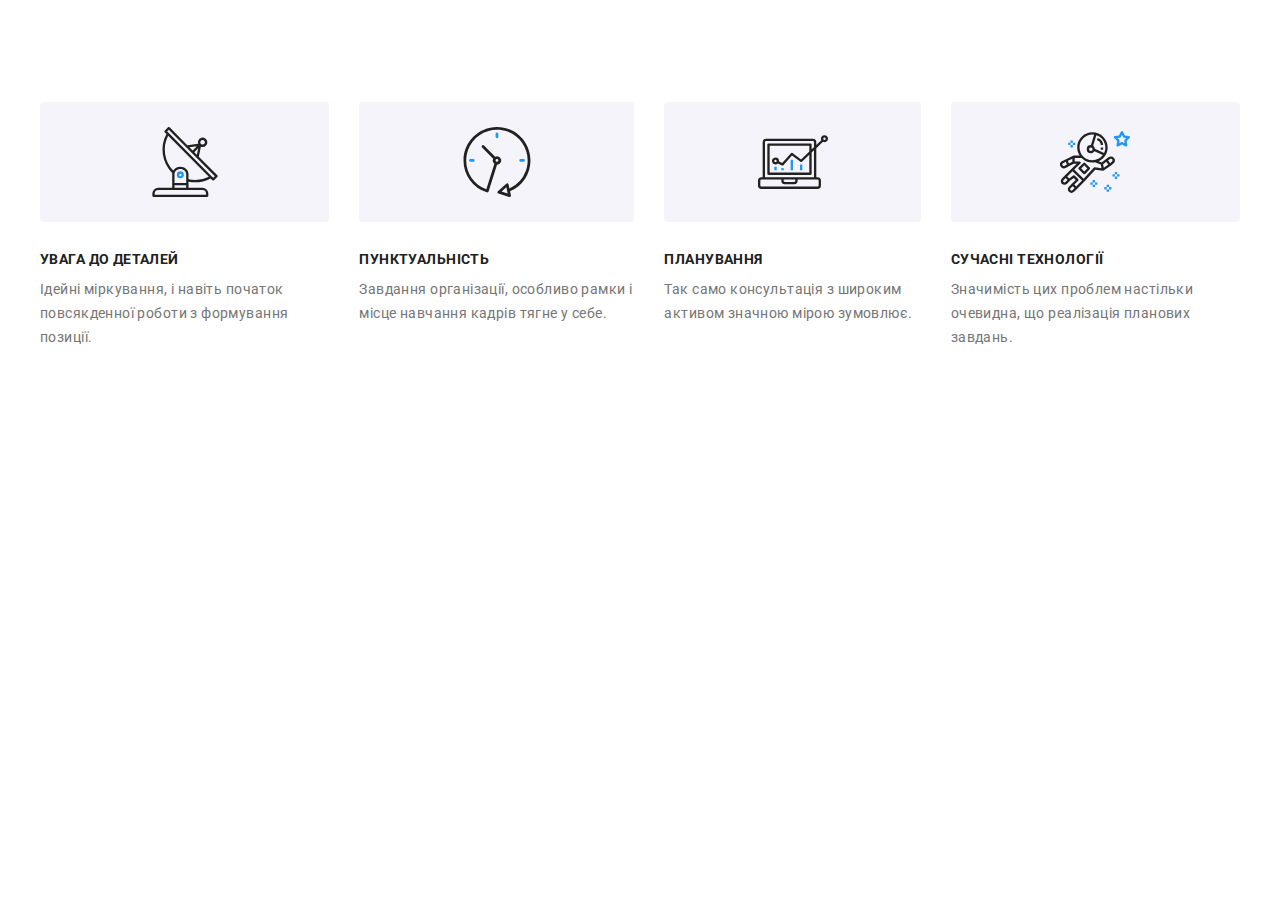
==== index.html @ f2a8a2c8 "module 8" ====
<!DOCTYPE html>
<html lang="uk">

<head>
  <meta charset="UTF-8" />
  <meta http-equiv="X-UA-Compatible" content="IE=edge" />
  <meta name="viewport" content="width=device-width, initial-scale=1.0" />
  <title>Студія</title>
  <link rel="stylesheet" href="https://cdnjs.cloudflare.com/ajax/libs/modern-normalize/1.1.0/modern-normalize.min.css"
    integrity="sha512-wpPYUAdjBVSE4KJnH1VR1HeZfpl1ub8YT/NKx4PuQ5NmX2tKuGu6U/JRp5y+Y8XG2tV+wKQpNHVUX03MfMFn9Q=="
    crossorigin="anonymous" referrerpolicy="no-referrer" />
  <link href="https://fonts.googleapis.com/css2?family=Raleway:wght@700&family=Roboto:wght@400;500;700;900&display=swap"
    rel="stylesheet" />
  <link rel="stylesheet" href="./css/main.min.css">
</head>

<body>
  <!-- <header class="header">
    <div class="container header__container">
      <nav class="navigation">
        <a href="/" lang="en" class="navigation__logo main__logo--dark"><span class="active__logo">Web</span>Studio</a>
        <ul class="menu">
          <li class="menu__item list">
            <a class="menu__link link current" href="./index.html">Студія</a>
          </li>
          <li class="menu__item list">
            <a class="menu__link link" href="./portfolio.html">Портфоліо</a>
          </li>
          <li class="menu__item list">
            <a class="menu__link link" href="">Контакти</a>
          </li>
        </ul>
      </nav>
      <div class="connect">
        <a class="contact link" href="mailto:info@devstudio.com">
          <svg class="mail__icon">
            <use href="./images/symbol-defs.svg#icon-envelope" width="16" height="12"></use>
          </svg>
          info@devstudio.com
        </a>
        <a class="contact link" href="tel:+380961111111">
          <svg class="tel__icon">
            <use href="./images/symbol-defs.svg#icon-phone" width="10" height="16"></use>
          </svg>
          +38 096 111 11 11
        </a>
      </div>
    </div>
  </header> -->

  <main>
    <!-- <section class="hero">
      <div class="container">
        <h2 class="visually-hidden">Оформити замовлення</h2>
        <h1 class="hero__header">Ефективні рішення для <br> вашого бізнесу</h1>
        <button data-modal-open type="button" class="main__btn">Замовити послугу</button>
      </div>
    </section> -->

    <section class="about">
      <div class="container">
        <h2 class="visually-hidden">Про роботу</h2>
        <ul class="about__list">
          <li class="about__item antenna list">
            <h3 class="about__title">УВАГА ДО ДЕТАЛЕЙ</h3>
            <p class="about__content">
              Ідейні міркування, і навіть початок повсякденної роботи з
              формування позиції.
            </p>
          </li>
          <li class="about__item clock list">
            <h3 class="about__title">ПУНКТУАЛЬНІСТЬ</h3>
            <p class="about__content">
              Завдання організації, особливо рамки і місце навчання кадрів тягне
              у себе.
            </p>
          </li>
          <li class="about__item diagram list">
            <h3 class="about__title">ПЛАНУВАННЯ</h3>
            <p class="about__content">
              Так само консультація з широким активом значною мірою зумовлює.
            </p>
          </li>
          <li class="about__item astronaut list">
            <h3 class="about__title">СУЧАСНІ ТЕХНОЛОГІЇ</h3>
            <p class="about__content">
              Значимість цих проблем настільки очевидна, що реалізація планових
              завдань.
            </p>
          </li>
        </ul>
      </div>
    </section>

    <!-- <section class="work">
      <div class="container">
        <h2 class="work__header">Чим ми займаємося</h2>
        <ul class="work-list">
          <li class="work-list__img list">
            <h3 class="work-list__title">Десктопні додатки</h3>
            <img src="./images/about_first.jpg" alt="програми" width="370" />
          </li>
          <li class="work-list__img list">
            <h3 class="work-list__title">Мобільні додатки</h3>
            <img src="./images/about_second.jpg" alt="додатки" width="370" />
          </li>
          <li class="work-list__img list">
            <img src="./images/about_third.jpg" alt="дизайн" width="370" />
            <h3 class="work-list__title">Дизайнерські рішення</h3>
          </li>
        </ul>
      </div>
    </section> -->

    <!-- <section class="team">
      <div class="container">
        <h3 class="visually-hidden">Стаф</h3>
        <h2 class="team__header">Наша команда</h2>
        <ul class="team__list">
          <li class="team-list__item list">
            <img class="team-list__img" src="./images/ihor.jpg" alt="Ігор" width="270" />
            <div class="team-list__member">
              <h3 class="team-list__name">Ігор Дем'яненко</h3>
              <p class="team-list__job" lang="en">Product Designer</p>
              <ul class="soc-list list">
                <li class="soc-list__item">
                  <a href="" class="soc-list__link">
                    <svg class="soc-list__icon soc-list__icon--light" width="20" height="20">
                      <use href="./images/symbol-defs.svg#icon-instagram-2"></use>
                    </svg></a>
                </li>
                <li class="soc-list__item">
                  <a href="" class="soc-list__link">
                    <svg class="soc-list__icon soc-list__icon--light" width="20" height="20">
                      <use href="./images/symbol-defs.svg#icon-twitter-1 "></use>
                    </svg></a>
                </li>
                <li class="soc-list__item">
                  <a href="" class="soc-list__link">
                    <svg class="soc-list__icon soc-list__icon--light" width="20" height="20">
                      <use href="./images/symbol-defs.svg#icon-facebook-1"></use>
                    </svg></a>
                </li>
                <li class="soc-list__item">
                  <a href="" class="soc-list__link">
                    <svg class="soc-list__icon soc-list__icon--light" width="20" height="20">
                      <use href="./images/symbol-defs.svg#icon-linkedin-1"></use>
                    </svg></a>
                </li>
              </ul>
            </div>
          </li>

          <li class="team-list__item list">
            <img class="team-list__img" src="./images/olha.jpg" alt="Ольга" width="270" />
            <div class="team-list__member">
              <h3 class="team-list__name">Ольга Рєпіна</h3>
              <p class="team-list__job" lang="en">Frontend Developer</p>
              <ul class="soc-list list">
                <li class="soc-list__item">
                  <a href="" class="soc-list__link">
                    <svg class="soc-list__icon soc-list__icon--light" width="20" height="20">
                      <use href="./images/symbol-defs.svg#icon-instagram-2"></use>
                    </svg></a>
                </li>
                <li class="soc-list__item">
                  <a href="" class="soc-list__link">
                    <svg class="soc-list__icon soc-list__icon--light" width="20" height="20">
                      <use href="./images/symbol-defs.svg#icon-twitter-1 "></use>
                    </svg></a>
                </li>
                <li class="soc-list__item">
                  <a href="" class="soc-list__link">
                    <svg class="soc-list__icon soc-list__icon--light" width="20" height="20">
                      <use href="./images/symbol-defs.svg#icon-facebook-1"></use>
                    </svg></a>
                </li>
                <li class="soc-list__item">
                  <a href="" class="soc-list__link">
                    <svg class="soc-list__icon soc-list__icon--light" width="20" height="20">
                      <use href="./images/symbol-defs.svg#icon-linkedin-1"></use>
                    </svg></a>
                </li>
              </ul>
            </div>
          </li>
          <li class="team-list__item list">
            <img class="team-list__img" src="./images/mykola.jpg" alt="Микола" width="270" />
            <div class="team-list__member">
              <h3 class="team-list__name">Микола Тарасов</h3>
              <p class="team-list__job" lang="en">Marketing</p>
              <ul class="soc-list list">
                <li class="soc-list__item">
                  <a href="" class="soc-list__link">
                    <svg class="soc-list__icon soc-list__icon--light" width="20" height="20">
                      <use href="./images/symbol-defs.svg#icon-instagram-2"></use>
                    </svg></a>
                </li>
                <li class="soc-list__item">
                  <a href="" class="soc-list__link">
                    <svg class="soc-list__icon soc-list__icon--light" width="20" height="20">
                      <use href="./images/symbol-defs.svg#icon-twitter-1 "></use>
                    </svg></a>
                </li>
                <li class="soc-list__item">
                  <a href="" class="soc-list__link">
                    <svg class="soc-list__icon soc-list__icon--light" width="20" height="20">
                      <use href="./images/symbol-defs.svg#icon-facebook-1"></use>
                    </svg></a>
                </li>
                <li class="soc-list__item">
                  <a href="" class="soc-list__link">
                    <svg class="soc-list__icon soc-list__icon--light" width="20" height="20">
                      <use href="./images/symbol-defs.svg#icon-linkedin-1"></use>
                    </svg></a>
                </li>
              </ul>
            </div>
          </li>
          <li class="team-list__item list">
            <img class="team-list__img" src="./images/mykhailo.jpg" alt="Михайло" width="270" />
            <div class="team-list__member">
              <h3 class="team-list__name">Михайло Єрмаков</h3>
              <p class="team-list__job" lang="en">UI Designer</p>
              <ul class="soc-list list">
                <li class="soc-list__item">
                  <a href="" class="soc-list__link link">
                    <svg class="soc-list__icon soc-list__icon--light" width="20" height="20">
                      <use href="./images/symbol-defs.svg#icon-instagram-2"></use>
                    </svg></a>
                </li>
                <li class="soc-list__item">
                  <a href="" class="soc-list__link link">
                    <svg class="soc-list__icon soc-list__icon--light" width="20" height="20">
                      <use href="./images/symbol-defs.svg#icon-twitter-1 "></use>
                    </svg></a>
                </li>
                <li class="soc-list__item">
                  <a href="" class="soc-list__link link">
                    <svg class="soc-list__icon soc-list__icon--light" width="20" height="20">
                      <use href="./images/symbol-defs.svg#icon-facebook-1"></use>
                    </svg></a>
                </li>
                <li class="soc-list__item">
                  <a href="" class="soc-list__link link">
                    <svg class="soc-list__icon soc-list__icon--light" width="20" height="20">
                      <use href="./images/symbol-defs.svg#icon-linkedin-1"></use>
                    </svg></a>
                </li>
              </ul>
            </div>
          </li>
        </ul>
      </div>
    </section> -->

    <!-- <section class="clients">
      <div class="container">
        <h2 class="clients__header">Постійні клієнти</h2>
        <ul class="clients-list list">
          <li class="clients-list__item">
            <a href="" class="clients-list__link">
              <svg class="clients-list__icon" width="170" height="92">
                <use href="./images/symbol-defs.svg#icon-Logo1"></use>
              </svg>
            </a>
          </li>
          <li class="clients-list__item">
            <a href="" class="clients-list__link">
              <svg class="clients-list__icon" width="170" height="92">
                <use href="./images/symbol-defs.svg#icon-Logo2"></use>
              </svg>
            </a>
          </li>
          <li class="clients-list__item">
            <a href="" class="clients-list__link">
              <svg class="clients-list__icon" width="170" height="92">
                <use href="./images/symbol-defs.svg#icon-Logo3"></use>
              </svg>
            </a>
          </li>
          <li class="clients-list__item">
            <a href="" class="clients-list__link">
              <svg class="clients-list__icon" width="170" height="92">
                <use href="./images/symbol-defs.svg#icon-Logo4"></use>
              </svg>
            </a>
          </li>
          <li class="clients-list__item">
            <a href="" class="clients-list__link">
              <svg class="clients-list__icon" width="170" height="92">
                <use href="./images/symbol-defs.svg#icon-Logo5"></use>
              </svg>
            </a>
          </li>
          <li class="clients-list__item">
            <a href="" class="clients-list__link">
              <svg class="clients-list__icon" width="170" height="92">
                <use href="./images/symbol-defs.svg#icon-Logo6"></use>
              </svg>
            </a>
          </li>
        </ul>
      </div>
    </section> -->
  </main>

  <!-- <footer>
    <div class="container container__footer">

      <div class="footer">
        <a href="/" lang="en" class="footer__logo main__logo--light"><span class="active__logo">Web</span>Studio</a>
        <address class="address">
          <ul>
            <li class="address__map list">
              <a class="address__map link" href="https://goo.gl/maps/jwkZKJN9jdNiGh6j6" target="_blank"
                rel="noopener noreferrer nofollow">м. Київ, пр-т Лесі Українки, 26</a>
            </li>
            <li class="address__list list">
              <a class="address__item link" href="mailto:info@devstudio.com">info@devstudio.com</a>
            </li>
            <li class="address__list list">
              <a class="address__item link" href="tel:+380961111111">+38 096 111 11 11</a>
            </li>
          </ul>
      </div>

      <div class="footer__contact">
        <h2 class="footer__header">приєднуйтесь</h2>
        <ul class="footer-soc-list list">
          <li class="footer-soc-list__item">
            <a href="" class="footer-soc-list__link link">
              <svg class="footer-soc-list__icon .soc-list__icon--dark" width="20" height="20">
                <use href="./images/symbol-defs.svg#icon-instagram-2"></use>
              </svg></a>
          </li>
          <li class="footer-soc-list__item">
            <a href="" class="footer-soc-list__link link">
              <svg class="footer-soc-list__icon .soc-list__icon--dark" width="20" height="20">
                <use href="./images/symbol-defs.svg#icon-twitter-1 "></use>
              </svg></a>
          </li>
          <li class="footer-soc-list__item">
            <a href="" class="footer-soc-list__link link">
              <svg class="footer-soc-list__icon .soc-list__icon--dark" width="20" height="20">
                <use href="./images/symbol-defs.svg#icon-facebook-1"></use>
              </svg></a>
          </li>
          <li class="footer-soc-list__item">
            <a href="" class="footer-soc-list__link link">
              <svg class="footer-soc-list__icon .soc-list__icon--dark" width="20" height="20">
                <use href="./images/symbol-defs.svg#icon-linkedin-1"></use>
              </svg></a>
          </li>
        </ul>
        </address>
      </div>

      <div class="subscribe">
        <h2 class="subscribe__header">Підпишіться на розсилку</h2>
        <form class="subscribe__form">
          <label>
            <input type="email" class="subscribe__input" placeholder="E-mail">
          </label>
          <button type="submit" class="subscribe__button button">Підписатися
            <svg class="subscribe__icon" width="24" height="24">
              <use href="./images/  icons.svg#icon-send"></use>
            </svg>
          </button>
        </form>
      </div>

    </div>
  </footer> -->

  <!-- <div class="backdrop is-hidden" data-modal>
    <div class="modal">
      <button data-modal-close type="button" class="modal__btn">
        <svg class="modal__icon" width="14" height="14">
          <use href="./images/symbol-defs.svg#icon-close"></use>
        </svg>
      </button>

      <p class="modal__title">Залиште свої дані, ми вам передзвонимо</p>
      <form>
        <label class="modal__name">
          <span class="modal__text">Ім'я</span>
          <span class="input-wrap">
            <input type="text" class="modal-wrap__input" name="user-name" required />
            <svg class="modal-wrap__icon">
              <use href="./images/  icons.svg#icon-person" width="18" height="18"></use>
            </svg>
          </span>
        </label>

        <label class="modal__label">
          <span class="modal__text">Телефон</span>
          <span class="input-wrap">
            <input type="tel" class="modal-wrap__input" name="phone" required />
            <svg class="modal-wrap__icon">
              <use href="./images/  icons.svg#icon-phone" width="18" height="18"></use>
            </svg>
          </span>
        </label>

        <label class="modal__label">
          <span class="modal__text">Пошта</span>
          <span class="input-wrap">
            <input type="email" class="modal-wrap__input" name="email" required />
            <svg class="modal-wrap__icon">
              <use href="./images/  icons.svg#icon-email" width="18" height="18"></use>
            </svg>
          </span>
        </label>

        <label class="modal__label">
          <span class="modal__text">Коментар</span>
          <textarea name="comment" id="comment" class="modal__comment" placeholder="Введіть текст"></textarea>
        </label>

        <div class="modal-field">
          <input type="checkbox" class="modal-field__check visually-hidden" name="policy" value="true" id="policy"
            required />
          <label for="policy" class="check-text">
            <span>
              <svg class="modal-field__icon">
                <use href="./images/  icons.svg#icon-check" width="16" height="15"></use>
              </svg>
            </span>
            Погоджуюся з розсилкою та приймаю <a href="" class="policy">Умови договору</a>
          </label>
        </div>

        <button type="submit" class="modal__button button">Відправити</button>
      </form>

    </div>
  </div>
  <script src="./js/modal.js"></script> -->
</body>

</html>
---- css/main.min.css ----
p,h1,h2,h3,h4,h5,h6{margin:0}ul,ol{margin:0;padding-left:0}button{cursor:pointer}img{display:block}:root{--main-color: #212121;--main-background-color: #ffffff;--typical-lh: 1.14;--primary-bg-color: #f5f4fa;--active-bg-color: #2196f3;--active-link-color: #2196f3;--header-text-color: #000000;--pale-color: #757575;--hero-bg-color: #2f303a;--secondary-color: #ffffff;--address-color: rgba(255, 255, 255, 0.6);--border-project-color: #eeeeee;--inactive-btn-color: #f5f4fa;--transition-timing-fun: cubic-bezier(0.4, 0, 0.2, 1)}.visually-hidden{position:absolute;white-space:nowrap;width:1px;height:1px;overflow:hidden;border:0;padding:0;clip:rect(0 0 0 0);-webkit-clip-path:inset(50%);clip-path:inset(50%);margin:-1px}body{background-color:var(--main-background-color);font-family:"Roboto",sans-serif}.list{list-style:none}.link{text-decoration:none;transition:color 250ms var(--transition-timing-fun)}.link:hover,.link:focus{color:var(--active-link-color)}.container{width:1200px;padding-left:15px;padding-right:15px;margin:0 auto}.backdrop{position:fixed;width:100%;height:100%;top:0;background-color:rgba(0,0,0,.2);transition:opacity 300ms linear,visibility 300ms linear}.modal{position:absolute;top:50%;left:50%;transform:translate(-50%, -50%);width:528px;min-height:581px;background-color:var(--main-background-color);transform:translate(-50%, -50%) scale(1);transition:transform 300ms linear;padding:40px;border-radius:4px}.backdrop.is-hidden .modal{transform:translate(-50%, -50%) scale(1)}.modal__icon:hover,.modal__icon:focus{fill:var(--active-bg-color)}.modal__btn{width:30px;height:30px;border:1px solid rgba(0,0,0,.1);border-radius:50%;background-color:rgba(0,0,0,0);position:absolute;right:8px;top:8px;color:var(--header-text-color);display:flex;align-items:center;justify-content:center}.is-hidden{opacity:0;visibility:hidden;pointer-events:none}.modal__title{font-weight:700;font-size:20px;text-align:center;margin-bottom:12px}.modal-wrap__input{width:100%;height:40px;border:1px solid rgba(33,33,33,.2);border-radius:4px;padding-left:42px;outline:rgba(0,0,0,0)}.modal-wrap__input:focus{border:1px solid var(--active-bg-color)}.input-wrap{position:relative}.modal-wrap__icon{position:absolute;width:18px;height:18px;top:50%;transform:translateY(-50%);left:12px}.modal-wrap__input:focus+.modal-wrap__icon{fill:var(--active-bg-color)}.modal__name{display:block;margin-top:12px}.modal__label{display:block;margin-top:10px}.modal__text{font-size:12px;color:#757575;margin-bottom:4px;display:block}.modal__comment{width:100%;height:120px;border:1px solid rgba(33,33,33,.2);border-radius:4px;margin-bottom:25px;padding:12px 16px;resize:none}.modal__comment::-moz-placeholder{font-size:12px;color:rgba(117,117,117,.5)}.modal__comment:-ms-input-placeholder{font-size:12px;color:rgba(117,117,117,.5)}.modal__comment::placeholder{font-size:12px;color:rgba(117,117,117,.5)}.check-text{font-size:14px;letter-spacing:.03em;color:#757575;display:flex;align-items:center;justify-content:center}.check-text span{width:16px;height:15px;border:2px solid var(--main-color);border-radius:2px;margin-right:7px;display:flex;align-items:center;justify-content:center;fill:rgba(0,0,0,0)}.modal-field__check:checked+.check-text span{background-color:var(--active-bg-color);border-color:rgba(0,0,0,0);fill:var(--secondary-color)}.modal-field__check:focus+.check-text span{border-color:var(--active-link-color)}.modal-field__icon{width:16px;height:15px}.policy{margin-left:5px;font-size:14px;letter-spacing:.03em;color:var(--active-link-color);text-underline-offset:3px}.modal__button{color:var(--secondary-color);box-shadow:0px 4px 4px rgba(0,0,0,.15);border-radius:4px;border:none;font-size:16px;text-align:center;letter-spacing:.06em;background-color:var(--active-bg-color);min-width:200px;height:50px;display:flex;justify-content:center;align-items:center;margin:30px auto 0;font-weight:700}.modal__button:hover,.modal__button:focus{background-color:#188ce8}.header{padding-top:24px;padding-bottom:25px;border-bottom:1px solid #ececec}.navigation__logo,.navigation__logo:visited{text-decoration:none;font-family:"Raleway",sans-serif;font-weight:700;font-size:26px;line-height:1.19;letter-spacing:.03em;margin-right:93px}.menu__link{font-weight:500;font-size:14px;line-height:var(--typical-lh);letter-spacing:.02em;color:var(--main-color);position:relative}.active__logo{color:var(--active-link-color)}.current::after{content:"";display:block;position:absolute;width:100%;height:4px;border-radius:2px;background-color:var(--active-bg-color);margin-top:28px}.header__container{display:flex;align-items:center}.navigation{display:flex;align-items:center}.menu{display:flex;gap:50px}.connect{display:flex;margin-left:auto;gap:30px}.contact{display:flex;font-weight:500;font-size:14px;line-height:var(--typical-lh);letter-spacing:.02em;color:var(--pale-color);align-items:center;justify-content:center}.mail__icon{width:16px;height:12px;margin-right:10px;fill:#757575}.link:hover .mail__icon,.link:focus .mail__icon{fill:var(--active-link-color)}.tel__icon{width:10px;height:16px;margin-right:10px;fill:#757575}.link:hover .tel__icon,.link:focus .tel__icon{fill:var(--active-link-color)}.main__logo--dark{color:var(--main-color)}.main__logo--light{color:#fff}.hero{background-color:var(--hero-bg-color);padding-top:200px;padding-bottom:200px;text-align:center;max-width:1600px;height:600px;background-image:linear-gradient(to right, rgba(47, 48, 58, 0.4), rgba(47, 48, 58, 0.4)),url(../images/hero.jpg);background-repeat:no-repeat;background-size:cover;background-position:center;margin:0 auto}.hero__header{font-weight:900;font-size:44px;line-height:1.36;letter-spacing:.06em;text-transform:uppercase;color:var(--secondary-color);margin-bottom:30px;display:flex;justify-content:center}.main__btn{font-family:inherit;font-style:normal;font-weight:700;font-size:16px;line-height:1.87;letter-spacing:.06em;box-shadow:0px 4px 4px rgba(0,0,0,.15);border-radius:4px;color:var(--secondary-color);background-color:var(--active-bg-color);min-width:216px;height:50px;border:none;display:flex;justify-content:center;align-items:center;margin:0 auto}.about__list{display:flex;gap:30px}.about{padding-top:94px;padding-bottom:94px}.about__title{font-weight:700;font-size:14px;line-height:var(--typical-lh);letter-spacing:.03em;text-transform:uppercase;color:var(--main-color);margin-bottom:10px}.about__content{font-size:14px;line-height:1.71;letter-spacing:.03em;color:var(--pale-color)}.about__item::before{display:block;content:"";height:120px;background-color:#f5f4fa;background-repeat:no-repeat;background-position:center;margin-bottom:30px;border-radius:4px}.antenna::before{background-image:url("../images/antenna 1.svg")}.clock::before{background-image:url("../images/clock 1.svg")}.diagram::before{background-image:url("../images/diagram 1.svg")}.astronaut::before{background-image:url("../images/astronaut 1.svg")}.work{padding-bottom:94px}.work-list{display:flex;gap:30px;position:relative}.work__header{font-weight:700;font-size:36px;line-height:1.16;text-align:center;letter-spacing:.03em;color:#212121;margin-bottom:50px}.work-list__title{position:absolute;font-size:14px;line-height:1.14;text-align:center;letter-spacing:.03em;text-transform:uppercase;color:#fff;width:370px;height:70px;padding:27px;text-align:center;bottom:0;background:rgba(47,48,58,.8)}.team{background-color:var(--primary-bg-color);padding-top:94px;padding-bottom:94px}.team__list{display:flex;gap:30px}.team__header{font-weight:700;font-size:36px;line-height:1.16;text-align:center;letter-spacing:.03em;color:var(--main-color);margin-bottom:50px}.team-list__item{background:var(--main-background-color);box-shadow:0px 1px 3px rgba(0,0,0,.12),0px 1px 1px rgba(0,0,0,.14),0px 2px 1px rgba(0,0,0,.2);border-radius:0px 0px 4px 4px}.team-list__name{font-weight:500;font-size:16px;line-height:1.19;text-align:center;letter-spacing:.03em;color:var(--main-color)}.team-list__job{font-size:16px;line-height:1.19;text-align:center;letter-spacing:.03em;color:var(--pale-color);margin-top:10px}.team-list__member{padding-top:30px;padding-bottom:30px}.soc-list{display:flex;margin-top:16px;justify-content:center;gap:10px}.soc-list__link{width:44px;height:44px;border-radius:50%;display:flex;align-items:center;justify-content:center;transition:background-color 250ms var(--transition-timing-fun),fill 250ms var(--transition-timing-fun)}.soc-list__link:hover,.soc-list__link:focus{background-color:var(--active-bg-color)}.soc-list__link:hover .soc-list__icon,.soc-list__link:focus .soc-list__icon{fill:var(--secondary-color)}.soc-list__icon--light{fill:#afb1b8}.soc-list__icon--dark{fill:var(--main-background-color);background-color:rgba(255,255,255,.1)}.clients{padding-top:94px;padding-bottom:94px}.clients__header{font-weight:700;font-size:36px;line-height:1.16;letter-spacing:.03em;color:var(--main-color);text-align:center;margin-bottom:50px}.clients-list{display:flex;gap:30px}.clients-list__link{display:flex;align-items:center;justify-content:center;width:170px;height:92px;border:1px solid #afb1b8;border-radius:4px;transition:border 250ms var(--transition-timing-fun),fill 250ms var(--transition-timing-fun)}.clients-list__link:hover,.clients-list__link:focus{border:1px solid var(--active-link-color)}.clients-list__icon{fill:#afb1b8;width:106px;height:60px}.clients-list__link:hover .clients-list__icon,.clients-list__link:focus .clients-list__icon{fill:var(--active-link-color)}.project-list{display:flex;flex-wrap:wrap;gap:30px}.project{padding:20px 24px}.project-list__item{background:var(--main-background-color);border:1px solid #eee;width:370px;transition:box-shadow 250ms var(--transition-timing-fun)}.project-list__item:hover,.project-list__item:focus{box-shadow:0px 1px 1px rgba(0,0,0,.12),0px 4px 4px rgba(0,0,0,.06),1px 4px 6px rgba(0,0,0,.16)}.project-list__item:nth-child(-n+3){margin-top:0}.project-list__item:nth-last-child(-n+3){margin-bottom:94px}.top-wrap{position:relative;overflow:hidden}.top-wrap__text{position:absolute;top:0;left:0;font-size:18px;line-height:1.55;letter-spacing:.03em;color:#fff;padding:63px 24px;background-color:rgba(33,150,243,.9);height:101%;transform:translateY(100%);transition:transform 300ms linear}.project-list__item:hover .top-wrap__text{transform:translateY(0)}.project__name{font-weight:700;font-size:18px;line-height:2;letter-spacing:.06em;color:var(--main-color)}.project__text{font-size:16px;line-height:1.9;letter-spacing:.03em;color:var(--pale-color);padding-top:4px}.portfolio{padding-top:94px}.portfolio-list{display:flex;justify-content:center;align-items:center;text-align:center;gap:8px;margin-bottom:50px}.portfolio__btn{font-family:inherit;font-weight:500;font-size:16px;line-height:1.62;letter-spacing:.06em;color:var(--main-color);background-color:var(--primary-bg-color);border-color:rgba(0,0,0,0);border-radius:4px;padding:6px 22px;transition:background-color 250ms var(--transition-timing-fun),color 250ms var(--transition-timing-fun),box-shadow 250ms var(--transition-timing-fun)}.portfolio__btn:hover,.portfolio__btn:focus{background-color:var(--active-bg-color);color:var(--secondary-color);box-shadow:0px 3px 1px rgba(0,0,0,.1),0px 1px 2px rgba(0,0,0,.08),0px 2px 2px rgba(0,0,0,.12)}.active__btn{font-family:inherit;font-weight:500;font-size:16px;line-height:1.62;letter-spacing:.06em;background-color:var(--active-bg-color);color:var(--secondary-color);border-color:rgba(0,0,0,0);border-radius:4px;padding:6px 22px}footer{background-color:#2f303a;padding-top:60px;padding-bottom:60px}.container__footer{display:flex;align-items:baseline}.footer__logo,.footer__logo:visited{text-decoration:none;font-family:"Raleway",sans-serif;font-weight:700;font-size:26px;line-height:1.19;letter-spacing:.03em}.address{display:flex;font-style:normal;margin-top:20px}.address__map{font-size:14px;line-height:1.7142857143;letter-spacing:.03em;color:var(--secondary-color)}.address__list{margin-top:9px}.address__item{font-size:14px;line-height:1.7142857143;letter-spacing:.03em;color:var(--address-color)}.footer__contact{align-items:baseline;justify-content:center;margin-left:70px}.footer__header{font-weight:700;font-size:14px;line-height:1.14;letter-spacing:.03em;text-transform:uppercase;color:var(--secondary-color)}.footer-soc-list{display:flex;margin-top:20px;gap:10px}.footer-soc-list__link{display:flex;width:44px;height:44px;border-radius:50%;align-items:center;justify-content:center;background-color:rgba(255,255,255,.1);transition:background-color 250ms var(--transition-timing-fun),fill 250ms var(--transition-timing-fun)}.footer-soc-list__link:hover,.footer-soc-list__link:focus{background-color:var(--active-bg-color)}.footer-soc-list__icon{fill:var(--secondary-color)}.footer-soc-list__link:hover .footer-soc-list__icon,.footer-soc-list__link:focus .footer-soc-list__icon{fill:var(--secondary-color)}.subscribe{margin-left:93px}.subscribe__header{font-size:14px;line-height:1.14;letter-spacing:.03em;text-transform:uppercase;color:#fff;margin-bottom:20px}.subscribe__input{width:358px;height:50px;border:1px solid rgba(255,255,255,.3);border-radius:4px;outline:rgba(0,0,0,0);background-color:rgba(0,0,0,0);padding-left:16px;color:rgba(255,255,255,.6)}.subscribe__input:focus{border:1px solid var(--active-bg-color)}.subscribe__form{display:flex}.subscribe__button{color:var(--secondary-color);box-shadow:0px 4px 4px rgba(0,0,0,.15);border-radius:4px;font-weight:700;border:none;font-size:16px;text-align:center;letter-spacing:.06em;background-color:var(--active-bg-color);min-width:200px;min-height:50px;margin-left:12px;padding-left:28px;align-items:center;display:flex}.subscribe__icon{align-self:center;margin-left:10px}/*# sourceMappingURL=main.min.css.map */
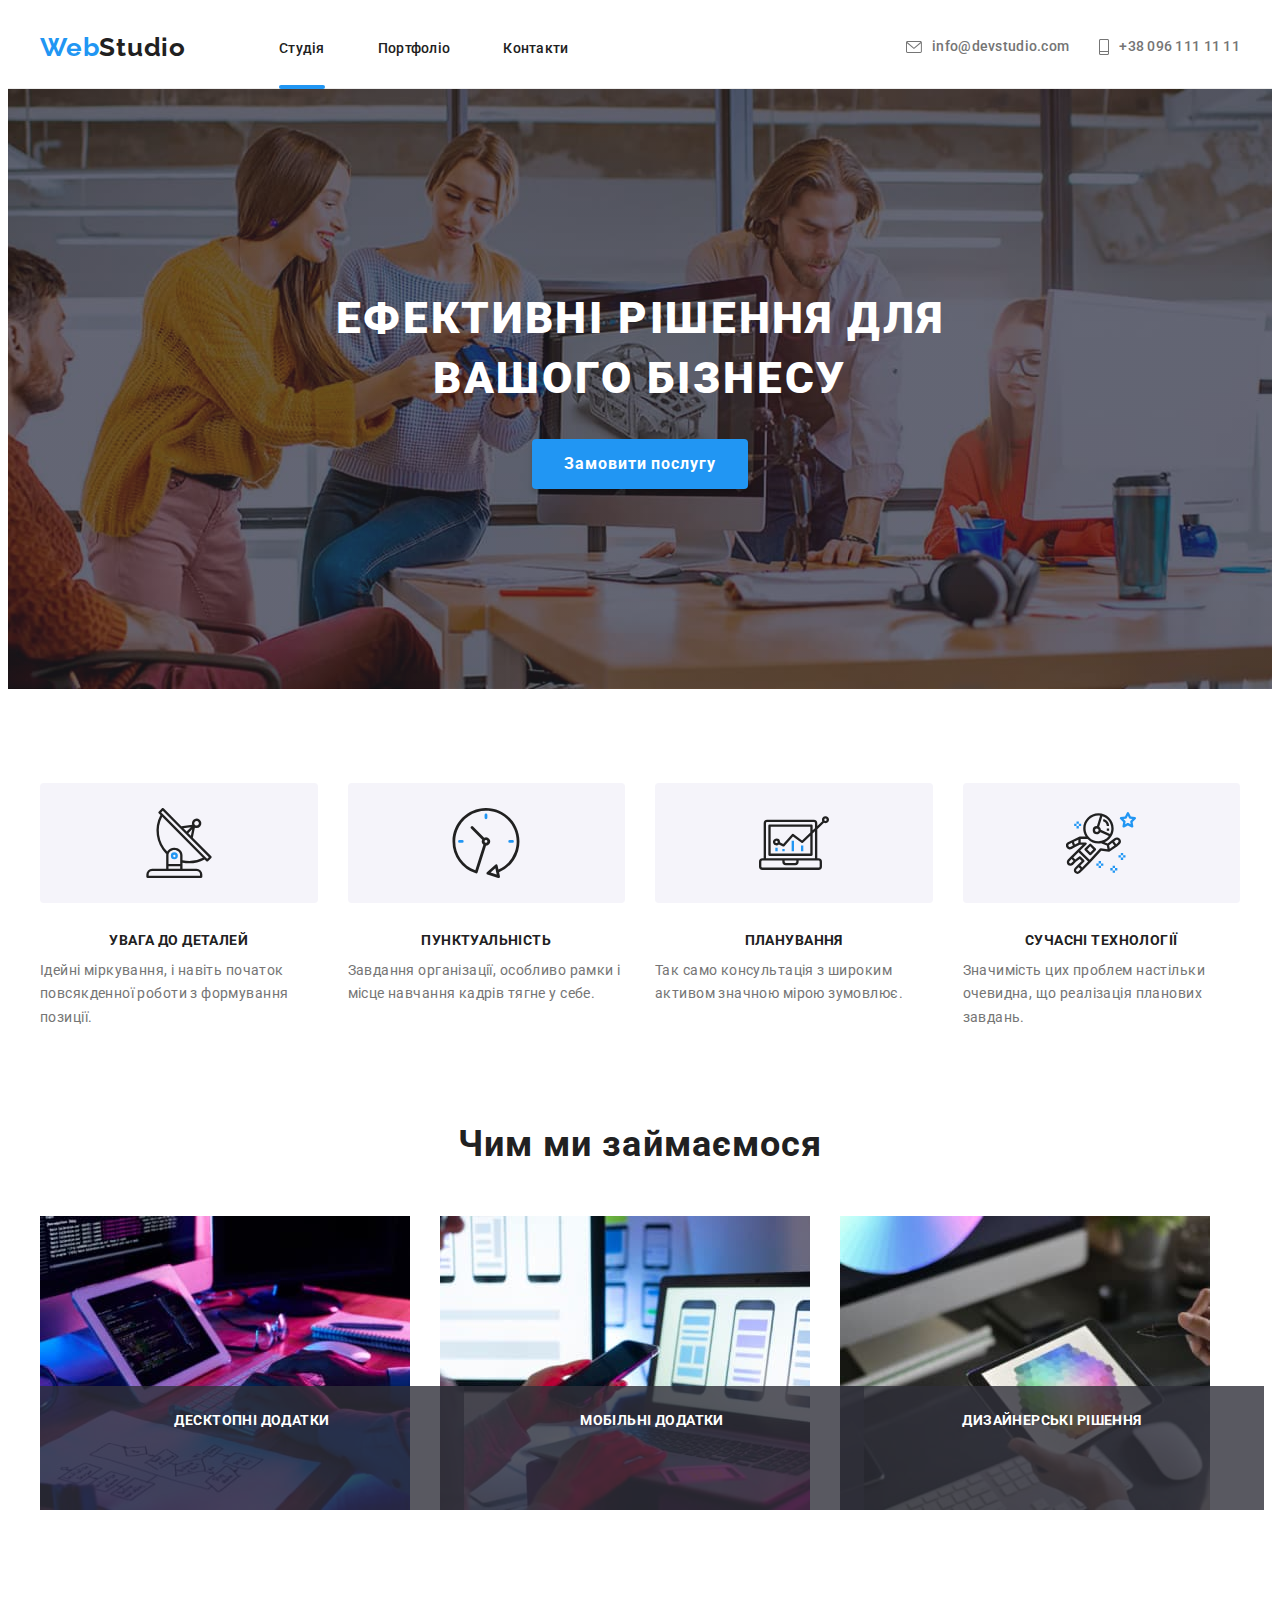
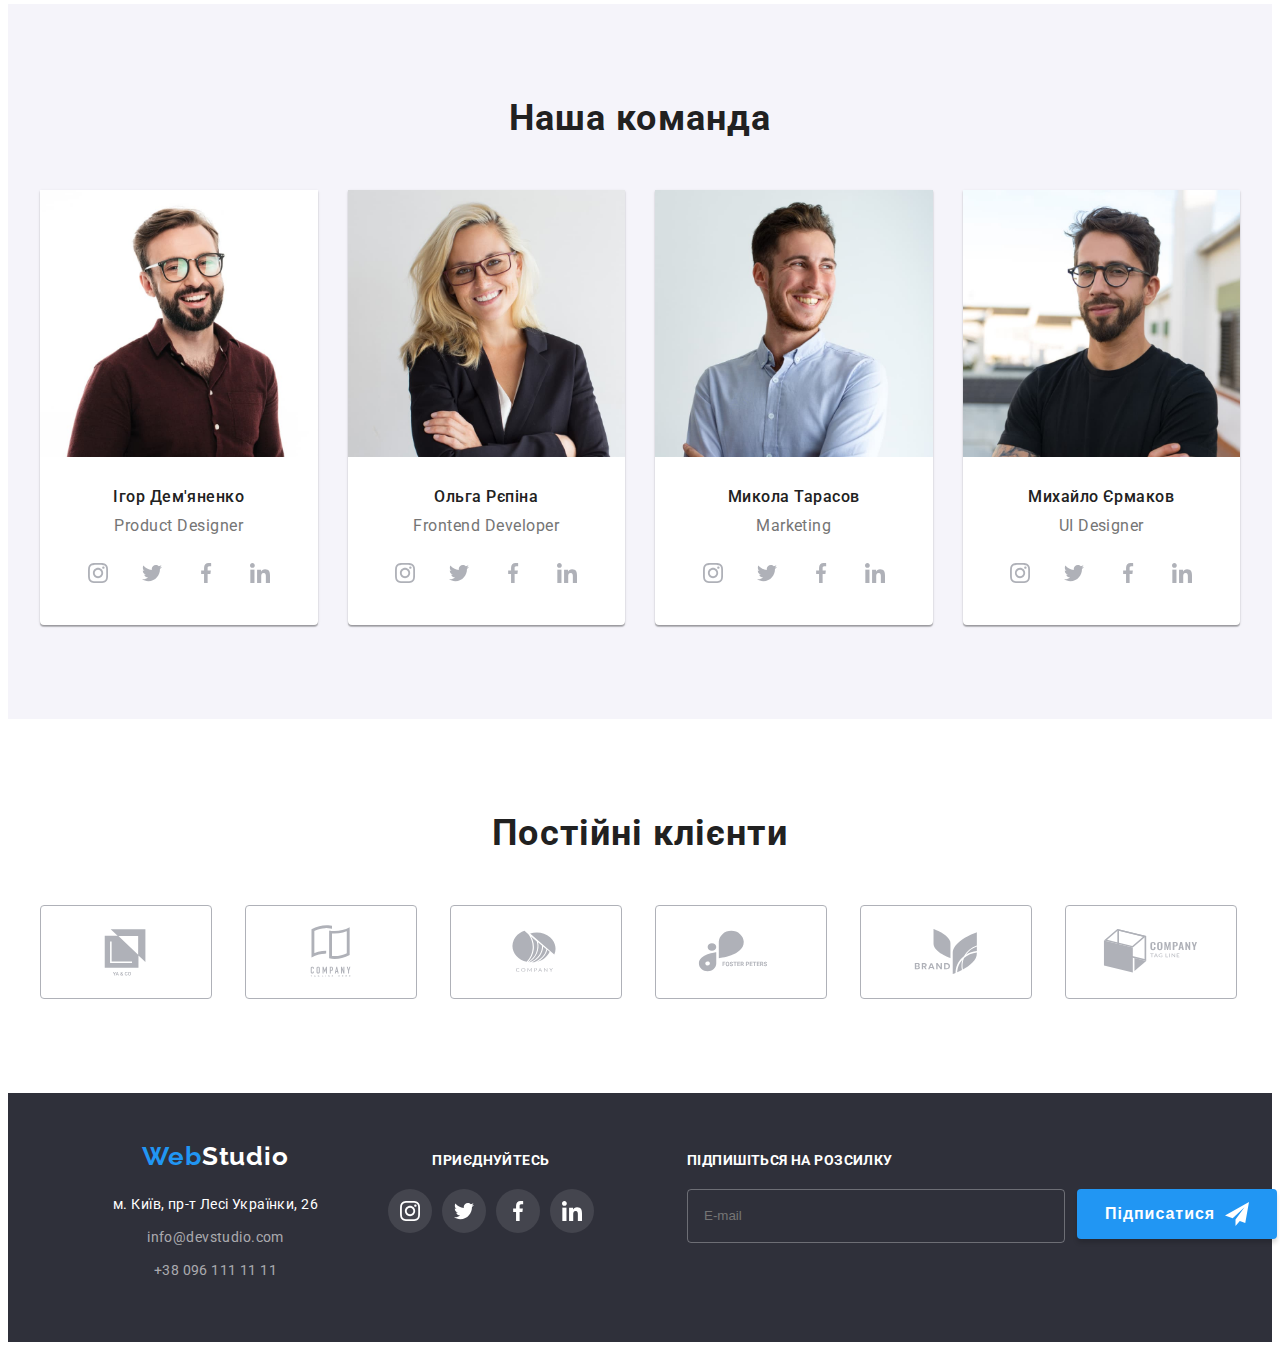
==== commit b5a9a86f: "Module_8" ====
--- a/index.html
+++ b/index.html
@@ -15,7 +15,7 @@
 </head>
 
 <body>
-  <!-- <header class="header">
+  <header class="header">
     <div class="container header__container">
       <nav class="navigation">
         <a href="/" lang="en" class="navigation__logo main__logo--dark"><span class="active__logo">Web</span>Studio</a>
@@ -31,31 +31,87 @@
           </li>
         </ul>
       </nav>
+
       <div class="connect">
         <a class="contact link" href="mailto:info@devstudio.com">
           <svg class="mail__icon">
-            <use href="./images/symbol-defs.svg#icon-envelope" width="16" height="12"></use>
+            <use href="./images/symbol-defs.svg#icon-envelope"></use>
           </svg>
           info@devstudio.com
         </a>
         <a class="contact link" href="tel:+380961111111">
           <svg class="tel__icon">
-            <use href="./images/symbol-defs.svg#icon-phone" width="10" height="16"></use>
+            <use href="./images/symbol-defs.svg#icon-phone"></use>
           </svg>
           +38 096 111 11 11
         </a>
       </div>
+
+      <button type="button" class="menu-open-btn" data-menu-open>
+        <svg class="menu-open__icon">
+          <use href="./images/  icons.svg#menu_icon" width="40" height="40"></use>
+        </svg>
+      </button>
+
     </div>
-  </header> -->
+
+    <div class="mob-menu is-hidden" data-menu>
+      <button type="button" class="menu-close-btn" data-menu-close>
+        <svg class="menu-close__icon">
+          <use href="./images/  icons.svg#close_menu_icon" width="40" height="40"></use>
+        </svg>
+      </button>
+      <div class="container">
+        <div class="mob-menu__top">
+          <ul class="mob-menu__list">
+            <li class="mob-menu__item list">
+              <a class="mob-menu__link link" href="./index.html">Студія</a>
+            </li>
+            <li class="mob-menu__item list">
+              <a class="mob-menu__link link" href="./portfolio.html">Портфоліо</a>
+            </li>
+            <li class="mob-menu__item list">
+              <a class="mob-menu__link link" href="">Контакти</a>
+            </li>
+          </ul>
+        </div>
+        <div class="mob-menu__bottom">
+          <div class="mob-connect">
+            <a class="mob-connect__tf link" href="tel:+380961111111">
+              +38 096 111 11 11
+            </a>
+            <a class="mob-connect__mail link" href="mailto:info@devstudio.com">
+              info@devstudio.com
+            </a>
+            <ul class="mob-soc list">
+              <li class="mob-soc__item">
+                <a href="" class="mob-soc__link link" target="_blank" rel="noopener noreferrer nofollow">Instagram</a>
+              </li>
+              <li class="mob-soc__item before-icon">
+                <a href="" class="mob-soc__link link" target="_blank" rel="noopener noreferrer nofollow">Twitter</a>
+              </li>
+              <li class="mob-soc__item before-icon">
+                <a href="" class="mob-soc__link link" target="_blank" rel="noopener noreferrer nofollow">Facebook</a>
+              </li>
+              <li class="mob-soc__item before-icon">
+                <a href="" class="mob-soc__link link" target="_blank" rel="noopener noreferrer nofollow">LinkedIn</a>
+              </li>
+            </ul>
+          </div>
+        </div>
+      </div>
+    </div>
+
+  </header>
 
   <main>
-    <!-- <section class="hero">
+    <section class="hero">
       <div class="container">
         <h2 class="visually-hidden">Оформити замовлення</h2>
         <h1 class="hero__header">Ефективні рішення для <br> вашого бізнесу</h1>
         <button data-modal-open type="button" class="main__btn">Замовити послугу</button>
       </div>
-    </section> -->
+    </section>
 
     <section class="about">
       <div class="container">
@@ -92,33 +148,41 @@
       </div>
     </section>
 
-    <!-- <section class="work">
+    <section class="work">
       <div class="container">
         <h2 class="work__header">Чим ми займаємося</h2>
         <ul class="work-list">
           <li class="work-list__img list">
             <h3 class="work-list__title">Десктопні додатки</h3>
-            <img src="./images/about_first.jpg" alt="програми" width="370" />
+            <img srcset="./images/about_first.jpg 1x, ./images/about-first-2x.jpg 2x" src="./images/about_first.jpg"
+              alt="програми" width="370" />
           </li>
           <li class="work-list__img list">
             <h3 class="work-list__title">Мобільні додатки</h3>
-            <img src="./images/about_second.jpg" alt="додатки" width="370" />
+            <img srcset="./images/about_second.jpg 1x, ./images/about-second-2x.jpg 2x" src="./images/about_second.jpg"
+              alt="додатки" width="370" />
           </li>
           <li class="work-list__img list">
-            <img src="./images/about_third.jpg" alt="дизайн" width="370" />
+            <img srcset="./images/about_third.jpg 1x, ./images/about-third-2x.jpg 2x" src="./images/about_third.jpg"
+              alt="дизайн" width="370" />
             <h3 class="work-list__title">Дизайнерські рішення</h3>
           </li>
         </ul>
       </div>
-    </section> -->
-
-    <!-- <section class="team">
+    </section>
+
+    <section class="team">
       <div class="container">
         <h3 class="visually-hidden">Стаф</h3>
         <h2 class="team__header">Наша команда</h2>
         <ul class="team__list">
           <li class="team-list__item list">
-            <img class="team-list__img" src="./images/ihor.jpg" alt="Ігор" width="270" />
+            <picture>
+              <source srcset="./images/ihor.jpg 1x, ./images/ihor-2x.jpg 2x" media="(min-width: 1200px)">
+              <source srcset="./images/ihor-tablet.jpg 1x, ./images/ihor-tablet-2x.jpg 2x" media="(min-width: 768px)">
+              <source srcset="./images/ihor-tf.jpg 1x, ./images/ihor-tf-2x.jpg 2x" media="(max-width:767px)">
+              <img class="team-list__img" src="./images/ihor.jpg" alt="Ігор" width="450" />
+            </picture>
             <div class="team-list__member">
               <h3 class="team-list__name">Ігор Дем'яненко</h3>
               <p class="team-list__job" lang="en">Product Designer</p>
@@ -152,7 +216,12 @@
           </li>
 
           <li class="team-list__item list">
-            <img class="team-list__img" src="./images/olha.jpg" alt="Ольга" width="270" />
+            <picture>
+              <source srcset="./images/olha.jpg 1x, ./images/olha-2x.jpg 2x" media="(min-width: 1200px)">
+              <source srcset="./images/olha-tablet.jpg 1x, ./images/olha-tablet-2x.jpg 2x" media="(min-width: 768px)">
+              <source srcset="./images/olha-tf.jpg 1x, ./images/olha-tf-2x.jpg 2x" media="(max-width:767px)">
+              <img class="team-list__img" src="./images/olha.jpg" alt="Ольга" width="450" />
+            </picture>
             <div class="team-list__member">
               <h3 class="team-list__name">Ольга Рєпіна</h3>
               <p class="team-list__job" lang="en">Frontend Developer</p>
@@ -185,7 +254,13 @@
             </div>
           </li>
           <li class="team-list__item list">
-            <img class="team-list__img" src="./images/mykola.jpg" alt="Микола" width="270" />
+            <picture>
+              <source srcset="./images/mykola.jpg 1x, ./images/mykola-2x.jpg 2x" media="(min-width: 1200px)">
+              <source srcset="./images/mykola-tablet.jpg 1x, ./images/mykola-tablet-2x.jpg 2x"
+                media="(min-width: 768px)">
+              <source srcset="./images/mykola-tf.jpg 1x, ./images/mykola-tf-2x.jpg 2x" media="(max-width:767px)">
+              <img class="team-list__img" src="./images/mykola.jpg" alt="Микола" width="450" />
+            </picture>
             <div class="team-list__member">
               <h3 class="team-list__name">Микола Тарасов</h3>
               <p class="team-list__job" lang="en">Marketing</p>
@@ -218,7 +293,13 @@
             </div>
           </li>
           <li class="team-list__item list">
-            <img class="team-list__img" src="./images/mykhailo.jpg" alt="Михайло" width="270" />
+            <picture>
+              <source srcset="./images/mykhailo.jpg 1x, ./images/mykhailo-2x.jpg 2x" media="(min-width: 1200px)">
+              <source srcset="./images/mykhailo-tablet.jpg 1x, ./images/mykhailo-tablet-2x.jpg 2x"
+                media="(min-width: 768px)">
+              <source srcset="./images/mykhailo-tf.jpg 1x, ./images/mykhailo-tf-2x.jpg 2x" media="(max-width:767px)">
+              <img class="team-list__img" src="./images/mykhailo.jpg" alt="Михайло" width="450" />
+            </picture>
             <div class="team-list__member">
               <h3 class="team-list__name">Михайло Єрмаков</h3>
               <p class="team-list__job" lang="en">UI Designer</p>
@@ -252,63 +333,63 @@
           </li>
         </ul>
       </div>
-    </section> -->
-
-    <!-- <section class="clients">
+    </section>
+
+    <section class="clients">
       <div class="container">
         <h2 class="clients__header">Постійні клієнти</h2>
         <ul class="clients-list list">
           <li class="clients-list__item">
             <a href="" class="clients-list__link">
-              <svg class="clients-list__icon" width="170" height="92">
+              <svg class="clients-list__icon">
                 <use href="./images/symbol-defs.svg#icon-Logo1"></use>
               </svg>
             </a>
           </li>
           <li class="clients-list__item">
             <a href="" class="clients-list__link">
-              <svg class="clients-list__icon" width="170" height="92">
+              <svg class="clients-list__icon">
                 <use href="./images/symbol-defs.svg#icon-Logo2"></use>
               </svg>
             </a>
           </li>
           <li class="clients-list__item">
             <a href="" class="clients-list__link">
-              <svg class="clients-list__icon" width="170" height="92">
+              <svg class="clients-list__icon">
                 <use href="./images/symbol-defs.svg#icon-Logo3"></use>
               </svg>
             </a>
           </li>
           <li class="clients-list__item">
             <a href="" class="clients-list__link">
-              <svg class="clients-list__icon" width="170" height="92">
+              <svg class="clients-list__icon">
                 <use href="./images/symbol-defs.svg#icon-Logo4"></use>
               </svg>
             </a>
           </li>
           <li class="clients-list__item">
             <a href="" class="clients-list__link">
-              <svg class="clients-list__icon" width="170" height="92">
+              <svg class="clients-list__icon">
                 <use href="./images/symbol-defs.svg#icon-Logo5"></use>
               </svg>
             </a>
           </li>
           <li class="clients-list__item">
             <a href="" class="clients-list__link">
-              <svg class="clients-list__icon" width="170" height="92">
+              <svg class="clients-list__icon">
                 <use href="./images/symbol-defs.svg#icon-Logo6"></use>
               </svg>
             </a>
           </li>
         </ul>
       </div>
-    </section> -->
+    </section>
   </main>
 
-  <!-- <footer>
+  <footer>
     <div class="container container__footer">
 
-      <div class="footer">
+      <div class="footer__address">
         <a href="/" lang="en" class="footer__logo main__logo--light"><span class="active__logo">Web</span>Studio</a>
         <address class="address">
           <ul>
@@ -359,21 +440,23 @@
       <div class="subscribe">
         <h2 class="subscribe__header">Підпишіться на розсилку</h2>
         <form class="subscribe__form">
-          <label>
+          <label class="subscribe__label">
             <input type="email" class="subscribe__input" placeholder="E-mail">
           </label>
-          <button type="submit" class="subscribe__button button">Підписатися
-            <svg class="subscribe__icon" width="24" height="24">
-              <use href="./images/  icons.svg#icon-send"></use>
-            </svg>
-          </button>
+          <div class="subscribe__btn">
+            <button type="submit" class="subscribe__button button">Підписатися
+              <svg class="subscribe__icon" width="24" height="24">
+                <use href="./images/  icons.svg#icon-send"></use>
+              </svg>
+            </button>
+          </div>
         </form>
       </div>
 
     </div>
-  </footer> -->
-
-  <!-- <div class="backdrop is-hidden" data-modal>
+  </footer>
+
+  <div class="backdrop is-hidden" data-modal>
     <div class="modal">
       <button data-modal-close type="button" class="modal__btn">
         <svg class="modal__icon" width="14" height="14">
@@ -436,7 +519,8 @@
 
     </div>
   </div>
-  <script src="./js/modal.js"></script> -->
+  <script src="./js/modal.js"></script>
+  <script src="./js/menu.js"></script>
 </body>
 
 </html>--- a/css/main.min.css
+++ b/css/main.min.css
@@ -1 +1 @@
-p,h1,h2,h3,h4,h5,h6{margin:0}ul,ol{margin:0;padding-left:0}button{cursor:pointer}img{display:block}:root{--main-color: #212121;--main-background-color: #ffffff;--typical-lh: 1.14;--primary-bg-color: #f5f4fa;--active-bg-color: #2196f3;--active-link-color: #2196f3;--header-text-color: #000000;--pale-color: #757575;--hero-bg-color: #2f303a;--secondary-color: #ffffff;--address-color: rgba(255, 255, 255, 0.6);--border-project-color: #eeeeee;--inactive-btn-color: #f5f4fa;--transition-timing-fun: cubic-bezier(0.4, 0, 0.2, 1)}.visually-hidden{position:absolute;white-space:nowrap;width:1px;height:1px;overflow:hidden;border:0;padding:0;clip:rect(0 0 0 0);-webkit-clip-path:inset(50%);clip-path:inset(50%);margin:-1px}body{background-color:var(--main-background-color);font-family:"Roboto",sans-serif}.list{list-style:none}.link{text-decoration:none;transition:color 250ms var(--transition-timing-fun)}.link:hover,.link:focus{color:var(--active-link-color)}.container{width:1200px;padding-left:15px;padding-right:15px;margin:0 auto}.backdrop{position:fixed;width:100%;height:100%;top:0;background-color:rgba(0,0,0,.2);transition:opacity 300ms linear,visibility 300ms linear}.modal{position:absolute;top:50%;left:50%;transform:translate(-50%, -50%);width:528px;min-height:581px;background-color:var(--main-background-color);transform:translate(-50%, -50%) scale(1);transition:transform 300ms linear;padding:40px;border-radius:4px}.backdrop.is-hidden .modal{transform:translate(-50%, -50%) scale(1)}.modal__icon:hover,.modal__icon:focus{fill:var(--active-bg-color)}.modal__btn{width:30px;height:30px;border:1px solid rgba(0,0,0,.1);border-radius:50%;background-color:rgba(0,0,0,0);position:absolute;right:8px;top:8px;color:var(--header-text-color);display:flex;align-items:center;justify-content:center}.is-hidden{opacity:0;visibility:hidden;pointer-events:none}.modal__title{font-weight:700;font-size:20px;text-align:center;margin-bottom:12px}.modal-wrap__input{width:100%;height:40px;border:1px solid rgba(33,33,33,.2);border-radius:4px;padding-left:42px;outline:rgba(0,0,0,0)}.modal-wrap__input:focus{border:1px solid var(--active-bg-color)}.input-wrap{position:relative}.modal-wrap__icon{position:absolute;width:18px;height:18px;top:50%;transform:translateY(-50%);left:12px}.modal-wrap__input:focus+.modal-wrap__icon{fill:var(--active-bg-color)}.modal__name{display:block;margin-top:12px}.modal__label{display:block;margin-top:10px}.modal__text{font-size:12px;color:#757575;margin-bottom:4px;display:block}.modal__comment{width:100%;height:120px;border:1px solid rgba(33,33,33,.2);border-radius:4px;margin-bottom:25px;padding:12px 16px;resize:none}.modal__comment::-moz-placeholder{font-size:12px;color:rgba(117,117,117,.5)}.modal__comment:-ms-input-placeholder{font-size:12px;color:rgba(117,117,117,.5)}.modal__comment::placeholder{font-size:12px;color:rgba(117,117,117,.5)}.check-text{font-size:14px;letter-spacing:.03em;color:#757575;display:flex;align-items:center;justify-content:center}.check-text span{width:16px;height:15px;border:2px solid var(--main-color);border-radius:2px;margin-right:7px;display:flex;align-items:center;justify-content:center;fill:rgba(0,0,0,0)}.modal-field__check:checked+.check-text span{background-color:var(--active-bg-color);border-color:rgba(0,0,0,0);fill:var(--secondary-color)}.modal-field__check:focus+.check-text span{border-color:var(--active-link-color)}.modal-field__icon{width:16px;height:15px}.policy{margin-left:5px;font-size:14px;letter-spacing:.03em;color:var(--active-link-color);text-underline-offset:3px}.modal__button{color:var(--secondary-color);box-shadow:0px 4px 4px rgba(0,0,0,.15);border-radius:4px;border:none;font-size:16px;text-align:center;letter-spacing:.06em;background-color:var(--active-bg-color);min-width:200px;height:50px;display:flex;justify-content:center;align-items:center;margin:30px auto 0;font-weight:700}.modal__button:hover,.modal__button:focus{background-color:#188ce8}.header{padding-top:24px;padding-bottom:25px;border-bottom:1px solid #ececec}.navigation__logo,.navigation__logo:visited{text-decoration:none;font-family:"Raleway",sans-serif;font-weight:700;font-size:26px;line-height:1.19;letter-spacing:.03em;margin-right:93px}.menu__link{font-weight:500;font-size:14px;line-height:var(--typical-lh);letter-spacing:.02em;color:var(--main-color);position:relative}.active__logo{color:var(--active-link-color)}.current::after{content:"";display:block;position:absolute;width:100%;height:4px;border-radius:2px;background-color:var(--active-bg-color);margin-top:28px}.header__container{display:flex;align-items:center}.navigation{display:flex;align-items:center}.menu{display:flex;gap:50px}.connect{display:flex;margin-left:auto;gap:30px}.contact{display:flex;font-weight:500;font-size:14px;line-height:var(--typical-lh);letter-spacing:.02em;color:var(--pale-color);align-items:center;justify-content:center}.mail__icon{width:16px;height:12px;margin-right:10px;fill:#757575}.link:hover .mail__icon,.link:focus .mail__icon{fill:var(--active-link-color)}.tel__icon{width:10px;height:16px;margin-right:10px;fill:#757575}.link:hover .tel__icon,.link:focus .tel__icon{fill:var(--active-link-color)}.main__logo--dark{color:var(--main-color)}.main__logo--light{color:#fff}.hero{background-color:var(--hero-bg-color);padding-top:200px;padding-bottom:200px;text-align:center;max-width:1600px;height:600px;background-image:linear-gradient(to right, rgba(47, 48, 58, 0.4), rgba(47, 48, 58, 0.4)),url(../images/hero.jpg);background-repeat:no-repeat;background-size:cover;background-position:center;margin:0 auto}.hero__header{font-weight:900;font-size:44px;line-height:1.36;letter-spacing:.06em;text-transform:uppercase;color:var(--secondary-color);margin-bottom:30px;display:flex;justify-content:center}.main__btn{font-family:inherit;font-style:normal;font-weight:700;font-size:16px;line-height:1.87;letter-spacing:.06em;box-shadow:0px 4px 4px rgba(0,0,0,.15);border-radius:4px;color:var(--secondary-color);background-color:var(--active-bg-color);min-width:216px;height:50px;border:none;display:flex;justify-content:center;align-items:center;margin:0 auto}.about__list{display:flex;gap:30px}.about{padding-top:94px;padding-bottom:94px}.about__title{font-weight:700;font-size:14px;line-height:var(--typical-lh);letter-spacing:.03em;text-transform:uppercase;color:var(--main-color);margin-bottom:10px}.about__content{font-size:14px;line-height:1.71;letter-spacing:.03em;color:var(--pale-color)}.about__item::before{display:block;content:"";height:120px;background-color:#f5f4fa;background-repeat:no-repeat;background-position:center;margin-bottom:30px;border-radius:4px}.antenna::before{background-image:url("../images/antenna 1.svg")}.clock::before{background-image:url("../images/clock 1.svg")}.diagram::before{background-image:url("../images/diagram 1.svg")}.astronaut::before{background-image:url("../images/astronaut 1.svg")}.work{padding-bottom:94px}.work-list{display:flex;gap:30px;position:relative}.work__header{font-weight:700;font-size:36px;line-height:1.16;text-align:center;letter-spacing:.03em;color:#212121;margin-bottom:50px}.work-list__title{position:absolute;font-size:14px;line-height:1.14;text-align:center;letter-spacing:.03em;text-transform:uppercase;color:#fff;width:370px;height:70px;padding:27px;text-align:center;bottom:0;background:rgba(47,48,58,.8)}.team{background-color:var(--primary-bg-color);padding-top:94px;padding-bottom:94px}.team__list{display:flex;gap:30px}.team__header{font-weight:700;font-size:36px;line-height:1.16;text-align:center;letter-spacing:.03em;color:var(--main-color);margin-bottom:50px}.team-list__item{background:var(--main-background-color);box-shadow:0px 1px 3px rgba(0,0,0,.12),0px 1px 1px rgba(0,0,0,.14),0px 2px 1px rgba(0,0,0,.2);border-radius:0px 0px 4px 4px}.team-list__name{font-weight:500;font-size:16px;line-height:1.19;text-align:center;letter-spacing:.03em;color:var(--main-color)}.team-list__job{font-size:16px;line-height:1.19;text-align:center;letter-spacing:.03em;color:var(--pale-color);margin-top:10px}.team-list__member{padding-top:30px;padding-bottom:30px}.soc-list{display:flex;margin-top:16px;justify-content:center;gap:10px}.soc-list__link{width:44px;height:44px;border-radius:50%;display:flex;align-items:center;justify-content:center;transition:background-color 250ms var(--transition-timing-fun),fill 250ms var(--transition-timing-fun)}.soc-list__link:hover,.soc-list__link:focus{background-color:var(--active-bg-color)}.soc-list__link:hover .soc-list__icon,.soc-list__link:focus .soc-list__icon{fill:var(--secondary-color)}.soc-list__icon--light{fill:#afb1b8}.soc-list__icon--dark{fill:var(--main-background-color);background-color:rgba(255,255,255,.1)}.clients{padding-top:94px;padding-bottom:94px}.clients__header{font-weight:700;font-size:36px;line-height:1.16;letter-spacing:.03em;color:var(--main-color);text-align:center;margin-bottom:50px}.clients-list{display:flex;gap:30px}.clients-list__link{display:flex;align-items:center;justify-content:center;width:170px;height:92px;border:1px solid #afb1b8;border-radius:4px;transition:border 250ms var(--transition-timing-fun),fill 250ms var(--transition-timing-fun)}.clients-list__link:hover,.clients-list__link:focus{border:1px solid var(--active-link-color)}.clients-list__icon{fill:#afb1b8;width:106px;height:60px}.clients-list__link:hover .clients-list__icon,.clients-list__link:focus .clients-list__icon{fill:var(--active-link-color)}.project-list{display:flex;flex-wrap:wrap;gap:30px}.project{padding:20px 24px}.project-list__item{background:var(--main-background-color);border:1px solid #eee;width:370px;transition:box-shadow 250ms var(--transition-timing-fun)}.project-list__item:hover,.project-list__item:focus{box-shadow:0px 1px 1px rgba(0,0,0,.12),0px 4px 4px rgba(0,0,0,.06),1px 4px 6px rgba(0,0,0,.16)}.project-list__item:nth-child(-n+3){margin-top:0}.project-list__item:nth-last-child(-n+3){margin-bottom:94px}.top-wrap{position:relative;overflow:hidden}.top-wrap__text{position:absolute;top:0;left:0;font-size:18px;line-height:1.55;letter-spacing:.03em;color:#fff;padding:63px 24px;background-color:rgba(33,150,243,.9);height:101%;transform:translateY(100%);transition:transform 300ms linear}.project-list__item:hover .top-wrap__text{transform:translateY(0)}.project__name{font-weight:700;font-size:18px;line-height:2;letter-spacing:.06em;color:var(--main-color)}.project__text{font-size:16px;line-height:1.9;letter-spacing:.03em;color:var(--pale-color);padding-top:4px}.portfolio{padding-top:94px}.portfolio-list{display:flex;justify-content:center;align-items:center;text-align:center;gap:8px;margin-bottom:50px}.portfolio__btn{font-family:inherit;font-weight:500;font-size:16px;line-height:1.62;letter-spacing:.06em;color:var(--main-color);background-color:var(--primary-bg-color);border-color:rgba(0,0,0,0);border-radius:4px;padding:6px 22px;transition:background-color 250ms var(--transition-timing-fun),color 250ms var(--transition-timing-fun),box-shadow 250ms var(--transition-timing-fun)}.portfolio__btn:hover,.portfolio__btn:focus{background-color:var(--active-bg-color);color:var(--secondary-color);box-shadow:0px 3px 1px rgba(0,0,0,.1),0px 1px 2px rgba(0,0,0,.08),0px 2px 2px rgba(0,0,0,.12)}.active__btn{font-family:inherit;font-weight:500;font-size:16px;line-height:1.62;letter-spacing:.06em;background-color:var(--active-bg-color);color:var(--secondary-color);border-color:rgba(0,0,0,0);border-radius:4px;padding:6px 22px}footer{background-color:#2f303a;padding-top:60px;padding-bottom:60px}.container__footer{display:flex;align-items:baseline}.footer__logo,.footer__logo:visited{text-decoration:none;font-family:"Raleway",sans-serif;font-weight:700;font-size:26px;line-height:1.19;letter-spacing:.03em}.address{display:flex;font-style:normal;margin-top:20px}.address__map{font-size:14px;line-height:1.7142857143;letter-spacing:.03em;color:var(--secondary-color)}.address__list{margin-top:9px}.address__item{font-size:14px;line-height:1.7142857143;letter-spacing:.03em;color:var(--address-color)}.footer__contact{align-items:baseline;justify-content:center;margin-left:70px}.footer__header{font-weight:700;font-size:14px;line-height:1.14;letter-spacing:.03em;text-transform:uppercase;color:var(--secondary-color)}.footer-soc-list{display:flex;margin-top:20px;gap:10px}.footer-soc-list__link{display:flex;width:44px;height:44px;border-radius:50%;align-items:center;justify-content:center;background-color:rgba(255,255,255,.1);transition:background-color 250ms var(--transition-timing-fun),fill 250ms var(--transition-timing-fun)}.footer-soc-list__link:hover,.footer-soc-list__link:focus{background-color:var(--active-bg-color)}.footer-soc-list__icon{fill:var(--secondary-color)}.footer-soc-list__link:hover .footer-soc-list__icon,.footer-soc-list__link:focus .footer-soc-list__icon{fill:var(--secondary-color)}.subscribe{margin-left:93px}.subscribe__header{font-size:14px;line-height:1.14;letter-spacing:.03em;text-transform:uppercase;color:#fff;margin-bottom:20px}.subscribe__input{width:358px;height:50px;border:1px solid rgba(255,255,255,.3);border-radius:4px;outline:rgba(0,0,0,0);background-color:rgba(0,0,0,0);padding-left:16px;color:rgba(255,255,255,.6)}.subscribe__input:focus{border:1px solid var(--active-bg-color)}.subscribe__form{display:flex}.subscribe__button{color:var(--secondary-color);box-shadow:0px 4px 4px rgba(0,0,0,.15);border-radius:4px;font-weight:700;border:none;font-size:16px;text-align:center;letter-spacing:.06em;background-color:var(--active-bg-color);min-width:200px;min-height:50px;margin-left:12px;padding-left:28px;align-items:center;display:flex}.subscribe__icon{align-self:center;margin-left:10px}/*# sourceMappingURL=main.min.css.map */+p,h1,h2,h3,h4,h5,h6{margin:0}ul,ol{margin:0;padding-left:0}button{cursor:pointer}img{display:block;max-width:100%;height:auto}:root{--main-color: #212121;--main-background-color: #ffffff;--typical-lh: 1.14;--primary-bg-color: #f5f4fa;--active-bg-color: #2196f3;--active-link-color: #2196f3;--header-text-color: #000000;--pale-color: #757575;--hero-bg-color: #2f303a;--secondary-color: #ffffff;--address-color: rgba(255, 255, 255, 0.6);--border-project-color: #eeeeee;--inactive-btn-color: #f5f4fa;--transition-timing-fun: cubic-bezier(0.4, 0, 0.2, 1);--bg-gradient: linear-gradient( to right, rgba(47, 48, 58, 0.4), rgba(47, 48, 58, 0.4) )}.visually-hidden{position:absolute;white-space:nowrap;width:1px;height:1px;overflow:hidden;border:0;padding:0;clip:rect(0 0 0 0);-webkit-clip-path:inset(50%);clip-path:inset(50%);margin:-1px}body{background-color:var(--main-background-color);font-family:"Roboto",sans-serif}.list{list-style:none}.link{text-decoration:none;transition:color 250ms var(--transition-timing-fun)}.link:hover,.link:focus{color:var(--active-link-color)}.no-scroll{overflow:hidden}.container{width:100%;padding-left:15px;padding-right:15px;margin:0 auto}@media screen and (min-width: 480px){.container{max-width:480px}}@media screen and (min-width: 768px){.container{max-width:768px}}@media screen and (min-width: 1200px){.container{max-width:1200px}}.backdrop{position:fixed;width:100%;height:100%;top:0;background-color:rgba(0,0,0,.2);transition:opacity 300ms linear,visibility 300ms linear}.modal{position:absolute;top:50%;left:50%;transform:translate(-50%, -50%);width:450px;min-height:581px;background-color:var(--main-background-color);transform:translate(-50%, -50%) scale(1);transition:transform 300ms linear;padding:40px;border-radius:4px}@media screen and (min-width: 768px){.modal{width:450px}}@media screen and (min-width: 1200px){.modal{width:528px}}.backdrop.is-hidden .modal{transform:translate(-50%, -50%) scale(1)}.modal__icon:hover,.modal__icon:focus{fill:var(--active-bg-color)}.modal__btn{width:30px;height:30px;border:1px solid rgba(0,0,0,.1);border-radius:50%;background-color:rgba(0,0,0,0);position:absolute;right:8px;top:8px;color:var(--header-text-color);display:flex;align-items:center;justify-content:center}.is-hidden{opacity:0;visibility:hidden;pointer-events:none}.modal__title{font-weight:700;font-size:20px;text-align:center;margin-bottom:12px}.modal-wrap__input{width:100%;height:40px;border:1px solid rgba(33,33,33,.2);border-radius:4px;padding-left:42px;outline:rgba(0,0,0,0)}.modal-wrap__input:focus{border:1px solid var(--active-bg-color)}.input-wrap{position:relative}.modal-wrap__icon{position:absolute;width:18px;height:18px;top:50%;transform:translateY(-50%);left:12px}.modal-wrap__input:focus+.modal-wrap__icon{fill:var(--active-bg-color)}.modal__name{display:block;margin-top:12px}.modal__label{display:block;margin-top:10px}.modal__text{font-size:12px;color:#757575;margin-bottom:4px;display:block}.modal__comment{width:100%;height:120px;border:1px solid rgba(33,33,33,.2);border-radius:4px;margin-bottom:25px;padding:12px 16px;resize:none}.modal__comment::-moz-placeholder{font-size:12px;color:rgba(117,117,117,.5)}.modal__comment:-ms-input-placeholder{font-size:12px;color:rgba(117,117,117,.5)}.modal__comment::placeholder{font-size:12px;color:rgba(117,117,117,.5)}.check-text{font-size:12px;letter-spacing:.03em;color:#757575;display:flex;align-items:center;justify-content:center}@media screen and (min-width: 768px){.check-text{font-size:12px}}@media screen and (min-width: 1200px){.check-text{font-size:14px}}.check-text span{width:16px;height:15px;border:2px solid var(--main-color);border-radius:2px;margin-right:7px;display:flex;align-items:center;justify-content:center;fill:rgba(0,0,0,0)}.modal-field__check:checked+.check-text span{background-color:var(--active-bg-color);border-color:rgba(0,0,0,0);fill:var(--secondary-color)}.modal-field__check:focus+.check-text span{border-color:var(--active-link-color)}.modal-field__icon{width:16px;height:15px}.policy{margin-left:5px;font-size:12px;letter-spacing:.03em;color:var(--active-link-color);text-underline-offset:3px}@media screen and (min-width: 768px){.policy{font-size:12px}}@media screen and (min-width: 1200px){.policy{font-size:14px}}.modal__button{color:var(--secondary-color);box-shadow:0px 4px 4px rgba(0,0,0,.15);border-radius:4px;border:none;font-size:16px;text-align:center;letter-spacing:.06em;background-color:var(--active-bg-color);min-width:200px;height:50px;display:flex;justify-content:center;align-items:center;margin:30px auto 0;font-weight:700}.modal__button:hover,.modal__button:focus{background-color:#188ce8}.header{padding-top:24px;padding-bottom:25px;border-bottom:1px solid #ececec}.navigation__logo,.navigation__logo:visited{text-decoration:none;font-family:"Raleway",sans-serif;font-weight:700;font-size:26px;line-height:1.19;letter-spacing:.03em;margin-right:93px}@media screen and (min-width: 768px)and (max-width: 1199px){.navigation__logo,.navigation__logo:visited{font-weight:700;font-size:24px;line-height:1.16;letter-spacing:.03em;margin-right:88px}}.menu__link{font-weight:500;font-size:14px;line-height:var(--typical-lh);letter-spacing:.02em;color:var(--main-color);position:relative}.active__logo{color:var(--active-link-color)}.current::after{content:"";display:block;position:absolute;width:100%;height:4px;border-radius:2px;background-color:var(--active-bg-color);margin-top:28px}.header__container{display:flex;align-items:center;justify-content:space-between}.navigation{display:flex;align-items:center}.menu{display:none;gap:50px}@media screen and (min-width: 768px){.menu{display:flex;gap:56px}}@media screen and (min-width: 1200px){.menu{display:flex;gap:53px}}.connect{display:none;margin-left:auto;gap:30px}@media screen and (min-width: 768px){.connect{display:flex}}@media screen and (min-width: 768px)and (max-width: 1199px){.connect{flex-wrap:wrap;gap:10px;margin-left:90px}}.contact{display:flex;font-weight:500;font-size:14px;line-height:var(--typical-lh);letter-spacing:.02em;color:var(--pale-color);align-items:center;justify-content:center;font-weight:500}@media screen and (min-width: 768px)and (max-width: 1199px){.contact{font-size:12px;line-height:1.16;letter-spacing:.02em}}.mail__icon{width:16px;height:12px;margin-right:10px;fill:#757575}@media screen and (min-width: 768px)and (max-width: 1199px){.mail__icon{width:14px;height:10px;margin-right:8px}}.link:hover .mail__icon,.link:focus .mail__icon{fill:var(--active-link-color)}.tel__icon{width:10px;height:16px;margin-right:10px;fill:#757575}@media screen and (min-width: 768px)and (max-width: 1199px){.tel__icon{width:10px;height:14px;margin-right:8px}}.link:hover .tel__icon,.link:focus .tel__icon{fill:var(--active-link-color)}.main__logo--dark{color:var(--main-color)}.main__logo--light{color:#fff}.mob-menu{position:fixed;top:0;background-color:var(--main-background-color);width:100vw;height:100vh;padding-top:10px;padding-bottom:48px;z-index:1}.mob-menu>.container{height:100%;padding:10px 15px 48px 40px;display:flex;flex-direction:column;justify-content:space-between;overflow:auto}.menu-close-btn{margin-left:auto;display:block;background-color:rgba(0,0,0,0);border:none}.menu-close-btn:hover,.menu-close-btn:focus{fill:#188ce8}.menu-open-btn{margin-left:auto;background-color:rgba(0,0,0,0);border:none}@media screen and (min-width: 768px){.menu-open-btn{display:none}}.menu-open-btn:hover,.menu-open-btn:focus{fill:#188ce8}.menu-open__icon{width:40px;height:40px}.menu-close__icon{width:40px;height:40px}.mob-menu__list{margin-bottom:50px}.mob-menu__item:not(:last-child){margin-bottom:32px}.mob-menu__link{font-weight:500;font-size:40px;line-height:1.17;letter-spacing:.02em;color:var(--main-color)}.mob-menu__link:hover,.mob-menu__link:focus{color:var(--active-link-color)}.mob-connect__tf{display:block;margin-bottom:32px;font-weight:500;font-size:34px;line-height:1.17;letter-spacing:.02em;color:var(--active-link-color)}.mob-connect__tf:hover,.mob-connect__tf:focus{color:var(--active-link-color)}.mob-connect__mail{display:block;margin-bottom:64px;font-weight:500;font-size:24px;line-height:1.16;letter-spacing:.02em;color:#757575}.mob-connect__mail:hover,.mob-connect__mail:focus{color:var(--active-link-color)}.mob-soc{display:flex}.mob-soc__item{display:flex}.mob-soc__link{font-weight:500;font-size:18px;line-height:1.22;letter-spacing:.02em;color:var(--active-link-color)}.before-icon::before{display:block;content:"";width:1px;height:22px;background-image:url(../images/mob_soc_line.svg);background-color:#f5f4fa;background-repeat:no-repeat;margin-left:10px;margin-right:10px}.hero{background-color:var(--hero-bg-color);background-repeat:no-repeat;background-position:center;background-size:cover;padding-top:118px;padding-bottom:118px;text-align:center;max-width:1600px;background-image:var(--bg-gradient),url(../images/hero-bg-tf.jpg);margin:0 auto}@media screen and (min-width: 768px){.hero{padding-top:118px;padding-bottom:118px}}@media screen and (min-width: 1200px){.hero{padding-top:200px;padding-bottom:200px}}@media(min-device-pixel-ratio: 2),(-webkit-min-device-pixel-ratio: 2),(min-resolution: 192dpi),(min-resolution: 2dppx){.hero{background-image:var(--bg-gradient),url(../images/hero-bg-tf-2x.jpg)}}@media screen and (min-width: 760px){.hero{background-image:var(--bg-gradient),url(../images/hero-bg-tablet.jpg)}}@media screen and (min-width: 760px)and (min-device-pixel-ratio: 2),screen and (min-width: 760px)and (-webkit-min-device-pixel-ratio: 2),screen and (min-width: 760px)and (min-resolution: 192dpi),screen and (min-width: 760px)and (min-resolution: 2dppx){.hero{background-image:var(--bg-gradient),url(../images/hero-bg-tablet-2x.jpg)}}@media screen and (min-width: 1200px){.hero{background-image:var(--bg-gradient),url(../images/hero.jpg)}}@media screen and (min-width: 1200px)and (min-device-pixel-ratio: 2),screen and (min-width: 1200px)and (-webkit-min-device-pixel-ratio: 2),screen and (min-width: 1200px)and (min-resolution: 192dpi),screen and (min-width: 1200px)and (min-resolution: 2dppx){.hero{background-image:var(--bg-gradient),url(../images/hero-bg-desktop-2x.jpg)}}.container{width:100%}.hero__header{font-weight:900;font-size:22px;line-height:1.61;letter-spacing:.06em;text-transform:uppercase;color:var(--secondary-color);margin-bottom:30px;display:flex;justify-content:center}@media screen and (min-width: 480px){.hero__header{font-size:26px}}@media screen and (min-width: 768px){.hero__header{font-size:26px}}@media screen and (min-width: 1200px){.hero__header{font-size:44px;line-height:1.36}}.main__btn{font-family:inherit;font-style:normal;font-weight:700;font-size:16px;line-height:1.87;letter-spacing:.06em;box-shadow:0px 4px 4px rgba(0,0,0,.15);border-radius:4px;color:var(--secondary-color);background-color:var(--active-bg-color);min-width:216px;height:50px;border:none;display:flex;justify-content:center;align-items:center;margin:0 auto}.about__list{display:flex;flex-wrap:wrap;gap:30px}.about{padding-top:60px;padding-bottom:60px}@media screen and (min-width: 768px){.about{padding-top:60px;padding-bottom:60px}}@media screen and (min-width: 1200px){.about{padding-top:94px;padding-bottom:94px}}.about__title{font-weight:700;font-size:14px;line-height:var(--typical-lh);letter-spacing:.03em;text-transform:uppercase;color:var(--main-color);margin-bottom:10px}@media screen and (min-width: 480px){.about__title{text-align:center}}.about__content{font-size:14px;line-height:1.71;letter-spacing:.03em;color:var(--pale-color)}.about__item{width:100%}@media screen and (min-width: 768px){.about__item{width:calc((100% - 30px)/2)}}@media screen and (min-width: 1200px){.about__item{width:calc((100% - 90px)/4)}}.about__item::before{display:block;content:"";height:120px;background-color:#f5f4fa;background-repeat:no-repeat;background-position:center;margin-bottom:30px;border-radius:4px}.antenna::before{background-image:url("../images/antenna 1.svg")}.clock::before{background-image:url("../images/clock 1.svg")}.diagram::before{background-image:url("../images/diagram 1.svg")}.astronaut::before{background-image:url("../images/astronaut 1.svg")}.work{padding-bottom:94px}@media screen and (max-width: 1199px){.work{position:absolute;white-space:nowrap;width:1px;height:1px;overflow:hidden;border:0;padding:0;clip:rect(0 0 0 0);-webkit-clip-path:inset(50%);clip-path:inset(50%);margin:-1px}}.work-list{display:flex;gap:30px;position:relative}.work__header{font-weight:700;font-size:36px;line-height:1.16;text-align:center;letter-spacing:.03em;color:#212121;margin-bottom:50px}.work-list__title{position:absolute;font-size:14px;line-height:1.14;text-align:center;letter-spacing:.03em;text-transform:uppercase;color:#fff;width:370px;height:70px;padding:27px;text-align:center;bottom:0;background:rgba(47,48,58,.8)}.team{background-color:var(--primary-bg-color);padding-top:60px;padding-bottom:60px}@media screen and (min-width: 768px){.team{padding-top:60px;padding-bottom:60px}}@media screen and (min-width: 1200px){.team{padding-top:94px;padding-bottom:94px}}.team__list{display:flex;flex-wrap:wrap;gap:30px}.team__header{font-weight:700;font-size:36px;line-height:1.16;text-align:center;letter-spacing:.03em;color:var(--main-color);margin-bottom:50px}.team-list__item{background:var(--main-background-color);box-shadow:0px 1px 3px rgba(0,0,0,.12),0px 1px 1px rgba(0,0,0,.14),0px 2px 1px rgba(0,0,0,.2);border-radius:0px 0px 4px 4px;width:100%}@media screen and (min-width: 768px){.team-list__item{width:calc((100% - 30px)/2)}}@media screen and (min-width: 1200px){.team-list__item{width:calc((100% - 90px)/4)}}.team-list__name{font-weight:500;font-size:16px;line-height:1.19;text-align:center;letter-spacing:.03em;color:var(--main-color)}.team-list__job{font-size:16px;line-height:1.19;text-align:center;letter-spacing:.03em;color:var(--pale-color);margin-top:10px}.team-list__member{padding-top:30px;padding-bottom:30px}.soc-list{display:flex;margin-top:16px;justify-content:center;gap:10px}.soc-list__link{width:44px;height:44px;border-radius:50%;display:flex;align-items:center;justify-content:center;transition:background-color 250ms var(--transition-timing-fun),fill 250ms var(--transition-timing-fun)}.soc-list__link:hover,.soc-list__link:focus{background-color:var(--active-bg-color)}.soc-list__link:hover .soc-list__icon,.soc-list__link:focus .soc-list__icon{fill:var(--secondary-color)}.soc-list__icon--light{fill:#afb1b8}.soc-list__icon--dark{fill:var(--main-background-color);background-color:rgba(255,255,255,.1)}.clients{padding-top:60px;padding-bottom:60px}@media screen and (min-width: 768px){.clients{padding-top:60px;padding-bottom:60px}}@media screen and (min-width: 1200px){.clients{padding-top:94px;padding-bottom:94px}}.clients__header{font-weight:700;font-size:28px;line-height:1.17;letter-spacing:.03em;color:var(--main-color);text-align:center;margin-bottom:50px}@media screen and (min-width: 768px){.clients__header{font-size:28px;line-height:1.17;letter-spacing:.03em}}@media screen and (min-width: 1200px){.clients__header{font-size:36px;line-height:1.16;letter-spacing:.03em}}.clients-list{display:flex;flex-wrap:wrap;gap:30px}.clients-list__item{width:100%}@media screen and (min-width: 480px){.clients-list__item{width:calc((100% - 30px)/2)}}@media screen and (min-width: 768px){.clients-list__item{width:calc((100% - 60px)/3)}}@media screen and (min-width: 1200px){.clients-list__item{width:calc((100% - 150px)/6)}}.clients-list__link{display:flex;align-items:center;justify-content:center;width:210px;height:92px;border:1px solid #afb1b8;border-radius:4px;transition:border 250ms var(--transition-timing-fun),fill 250ms var(--transition-timing-fun)}@media screen and (min-width: 768px){.clients-list__link{width:226px;height:92px}}@media screen and (min-width: 1200px){.clients-list__link{width:170px;height:92px}}.clients-list__link:hover,.clients-list__link:focus{border:1px solid var(--active-link-color)}.clients-list__icon{fill:#afb1b8;width:106px;height:60px}.clients-list__link:hover .clients-list__icon,.clients-list__link:focus .clients-list__icon{fill:var(--active-link-color)}.project-list{display:flex;flex-wrap:wrap;gap:30px}.project{padding:20px 24px}.project-list__item{background:var(--main-background-color);border:1px solid #eee;width:370px;transition:box-shadow 250ms var(--transition-timing-fun)}.project-list__item:hover,.project-list__item:focus{box-shadow:0px 1px 1px rgba(0,0,0,.12),0px 4px 4px rgba(0,0,0,.06),1px 4px 6px rgba(0,0,0,.16)}.project-list__item:nth-child(-n+3){margin-top:0}.project-list__item:nth-last-child(-n+3){margin-bottom:94px}.top-wrap{position:relative;overflow:hidden}.top-wrap__text{position:absolute;top:0;left:0;font-size:18px;line-height:1.55;letter-spacing:.03em;color:#fff;padding:63px 24px;background-color:rgba(33,150,243,.9);height:101%;transform:translateY(100%);transition:transform 300ms linear}.project-list__item:hover .top-wrap__text{transform:translateY(0)}.project__name{font-weight:700;font-size:18px;line-height:2;letter-spacing:.06em;color:var(--main-color)}.project__text{font-size:16px;line-height:1.9;letter-spacing:.03em;color:var(--pale-color);padding-top:4px}.portfolio{padding-top:94px}.portfolio-list{display:flex;justify-content:center;align-items:center;text-align:center;gap:8px;margin-bottom:50px}.portfolio__btn{font-family:inherit;font-weight:500;font-size:16px;line-height:1.62;letter-spacing:.06em;color:var(--main-color);background-color:var(--primary-bg-color);border-color:rgba(0,0,0,0);border-radius:4px;padding:6px 22px;transition:background-color 250ms var(--transition-timing-fun),color 250ms var(--transition-timing-fun),box-shadow 250ms var(--transition-timing-fun)}.portfolio__btn:hover,.portfolio__btn:focus{background-color:var(--active-bg-color);color:var(--secondary-color);box-shadow:0px 3px 1px rgba(0,0,0,.1),0px 1px 2px rgba(0,0,0,.08),0px 2px 2px rgba(0,0,0,.12)}.active__btn{font-family:inherit;font-weight:500;font-size:16px;line-height:1.62;letter-spacing:.06em;background-color:var(--active-bg-color);color:var(--secondary-color);border-color:rgba(0,0,0,0);border-radius:4px;padding:6px 22px}footer{background-color:#2f303a;padding-top:60px;padding-bottom:60px}@media screen and (min-width: 1200px){footer{padding-top:0}}.container__footer{align-items:baseline}@media screen and (min-width: 480px){.container__footer{flex-wrap:wrap;justify-content:center}}@media screen and (min-width: 768px){.container__footer{display:flex}}@media screen and (min-width: 1200px){.container__footer{display:flex}}@media screen and (min-width: 480px){.footer__address{justify-content:center;text-align:center;margin-bottom:60px}}@media screen and (min-width: 768px){.footer__address{margin-bottom:0}}.footer__logo,.footer__logo:visited{text-decoration:none;font-family:"Raleway",sans-serif;font-weight:700;font-size:26px;line-height:1.19;letter-spacing:.03em}.address{display:flex;font-style:normal;margin-top:20px}@media screen and (min-width: 480px){.address{justify-content:center}}.address__map{font-size:14px;line-height:1.7142857143;letter-spacing:.03em;color:var(--secondary-color)}.address__list{margin-top:9px}.address__item{font-size:14px;line-height:1.7142857143;letter-spacing:.03em;color:var(--address-color)}.footer__contact{align-items:baseline;justify-content:center}@media screen and (min-width: 480px){.footer__contact{margin-bottom:60px}}@media screen and (min-width: 768px){.footer__contact{margin-left:165px;margin-bottom:0}}@media screen and (min-width: 1200px){.footer__contact{margin-left:70px}}.footer__header{font-weight:700;font-size:14px;line-height:1.14;letter-spacing:.03em;text-transform:uppercase;color:var(--secondary-color)}@media screen and (min-width: 480px){.footer__header{text-align:center}}.footer-soc-list{display:flex;margin-top:20px;gap:10px}@media screen and (min-width: 480px){.footer-soc-list{justify-content:center}}.footer-soc-list__link{display:flex;width:44px;height:44px;border-radius:50%;align-items:center;justify-content:center;background-color:rgba(255,255,255,.1);transition:background-color 250ms var(--transition-timing-fun),fill 250ms var(--transition-timing-fun)}.footer-soc-list__link:hover,.footer-soc-list__link:focus{background-color:var(--active-bg-color)}.footer-soc-list__icon{fill:var(--secondary-color)}.footer-soc-list__link:hover .footer-soc-list__icon,.footer-soc-list__link:focus .footer-soc-list__icon{fill:var(--secondary-color)}.subscribe{max-width:480px}@media screen and (min-width: 480px){.subscribe{margin-top:60px}}@media screen and (min-width: 1200px){.subscribe{margin-left:93px}}.subscribe__header{font-size:14px;line-height:1.14;letter-spacing:.03em;text-transform:uppercase;color:#fff;margin-bottom:20px}@media screen and (max-width: 1199px){.subscribe__header{text-align:center}}@media screen and (min-width: 480px)and (min-width: 768px){.subscribe__label{display:flex;justify-content:center}}.subscribe__input{height:50px;width:450px;border:1px solid rgba(255,255,255,.3);border-radius:4px;outline:rgba(0,0,0,0);background-color:rgba(0,0,0,0);padding-left:16px;color:rgba(255,255,255,.6)}@media screen and (min-width: 768px){.subscribe__input{width:450px}}@media screen and (min-width: 1200px){.subscribe__input{width:358px}}.subscribe__input:focus{border:1px solid var(--active-bg-color)}@media screen and (min-width: 1200px){.subscribe__form{display:flex}}@media screen and (max-width: 1199px){.subscribe__btn{display:flex;justify-content:center}}.subscribe__button{color:var(--secondary-color);box-shadow:0px 4px 4px rgba(0,0,0,.15);border-radius:4px;font-weight:700;border:none;font-size:16px;text-align:center;letter-spacing:.06em;background-color:var(--active-bg-color);min-width:200px;min-height:50px;padding-left:28px;align-items:center;display:flex}@media screen and (min-width: 480px){.subscribe__button{margin-top:20px}}@media screen and (min-width: 768px){.subscribe__button{margin-top:20px}}@media screen and (min-width: 1200px){.subscribe__button{margin-left:12px;margin-top:0}}.subscribe__icon{align-self:center;margin-left:10px}/*# sourceMappingURL=main.min.css.map */